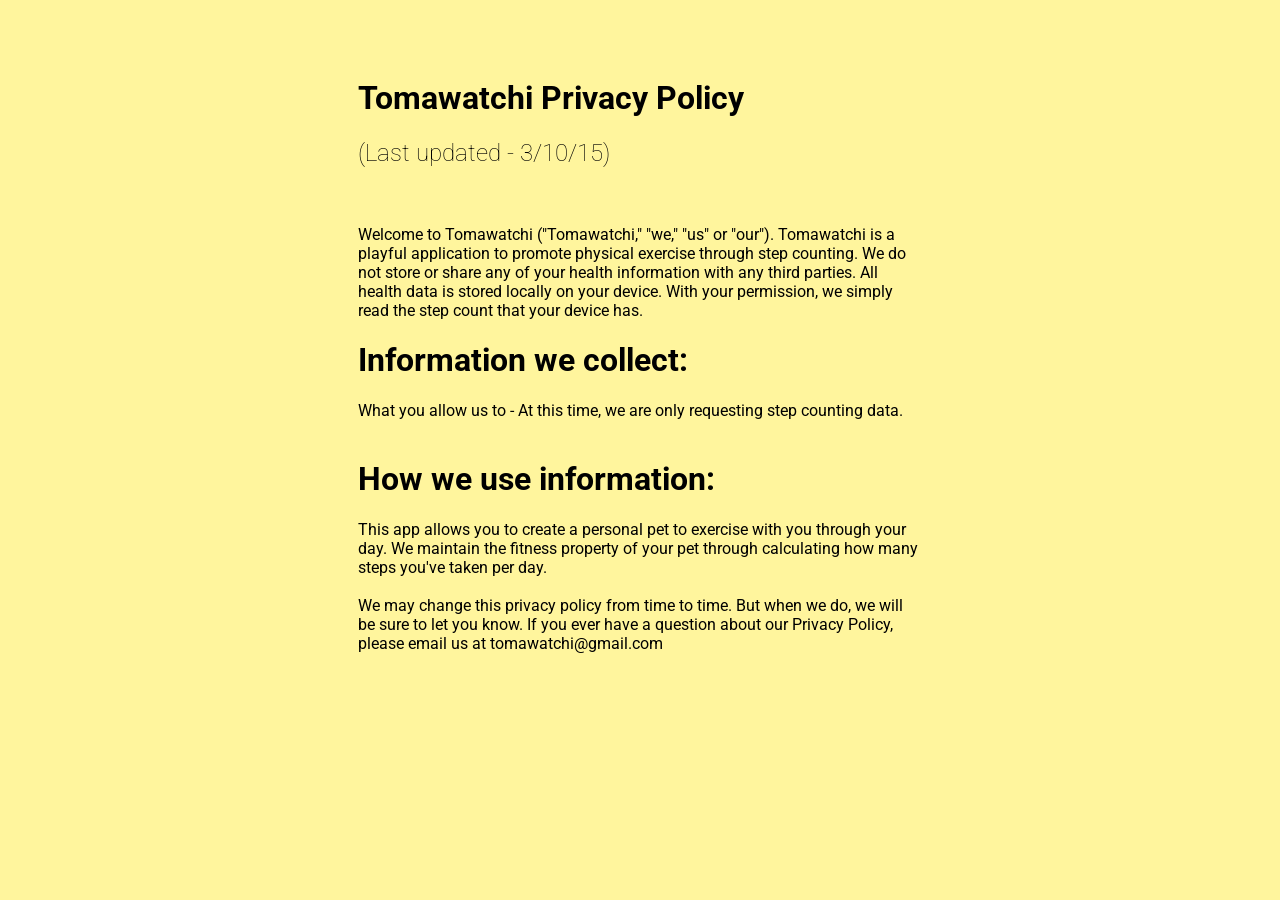
==== index.html @ dff8853b "Progress." ====
<!DOCTYPE html>
<html>
	<head>
		<meta charset="utf-8">
		<link rel="stylesheet" href="tomawatchi.css">
		<link href="//fonts.googleapis.com/css?family=Open+Sans:300,400,600,700&amp;subset=latin" rel="stylesheet">
		<link href='http://fonts.googleapis.com/css?family=Roboto:400,100,300,500,700' rel='stylesheet' type='text/css'>
		<title> Steven Bishop </title>
	</head>
<body>

<h1>Tomawatchi Privacy Policy</h1>
<h2>(Last updated - 3/10/15)</h2>
<br>
<br/>
Welcome to Tomawatchi ("Tomawatchi," "we," "us" or "our").
Tomawatchi is a playful application to promote physical exercise through step counting.
We do not store or share any of your health information with any third parties.
All health data is stored locally on your device.
With your permission, we simply read the step count that your device has.

<h1>Information we collect:</h1>
<p1>
What you allow us to - At this time, we are only requesting step counting data.
</p1>

<br>
<br/>
<h1>How we use information:</h1>
This app allows you to create a personal pet to exercise with you through your day.
We maintain the fitness property of your pet through calculating how many steps you've taken per day.

<br>
<br/>
We may change this privacy policy from time to time. But when we do, we will be sure to let you know.
If you ever have a question about our Privacy Policy, please email us at tomawatchi@gmail.com
</body>
</html>
---- tomawatchi.css ----
body
{
	padding-top: 50px;
	padding-left: 350px;
	padding-right: 350px;
	background-color: #fff59d;
	font-family: 'Roboto', sans-serif;
}
h1
{
	font-family: 'Roboto', sans-serif;
	font-weight: 100;
	font-size: 200;
	font-weight: bolder;
}
h2
{
	font-family: 'Roboto', sans-serif;
	font-weight: lighter;
	font-size: 50;
}
p1
{
	padding-top: 50px;
	font-family: 'Roboto', sans-serif;	
	line-height: 0px;

}
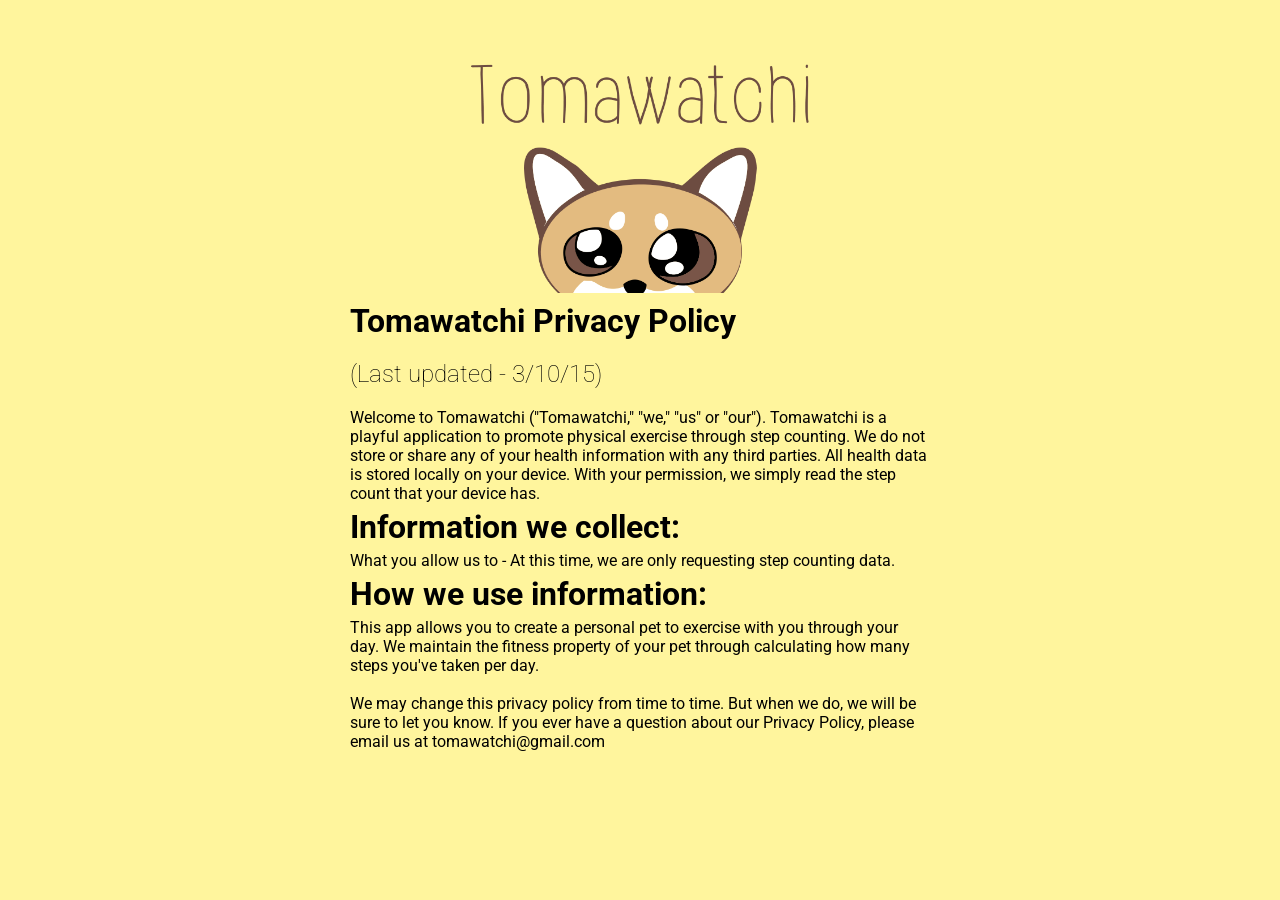
==== commit 6ed0babc: "Added feature graphic. Updated CSS." ====
--- a/index.html
+++ b/index.html
@@ -3,16 +3,16 @@
 	<head>
 		<meta charset="utf-8">
 		<link rel="stylesheet" href="tomawatchi.css">
+		<style> img { width:100%; } </style>
 		<link href="//fonts.googleapis.com/css?family=Open+Sans:300,400,600,700&amp;subset=latin" rel="stylesheet">
 		<link href='http://fonts.googleapis.com/css?family=Roboto:400,100,300,500,700' rel='stylesheet' type='text/css'>
-		<title> Steven Bishop </title>
+		<title> Tomawatchi </title>
 	</head>
 <body>
+<img src="Tomawatchi_Feature_Graphic.png" alt="HTML5 Icon">
 
 <h1>Tomawatchi Privacy Policy</h1>
 <h2>(Last updated - 3/10/15)</h2>
-<br>
-<br/>
 Welcome to Tomawatchi ("Tomawatchi," "we," "us" or "our").
 Tomawatchi is a playful application to promote physical exercise through step counting.
 We do not store or share any of your health information with any third parties.
@@ -23,15 +23,12 @@
 <p1>
 What you allow us to - At this time, we are only requesting step counting data.
 </p1>
-
-<br>
-<br/>
 <h1>How we use information:</h1>
 This app allows you to create a personal pet to exercise with you through your day.
 We maintain the fitness property of your pet through calculating how many steps you've taken per day.
 
 <br>
-<br/>
+</br>
 We may change this privacy policy from time to time. But when we do, we will be sure to let you know.
 If you ever have a question about our Privacy Policy, please email us at tomawatchi@gmail.com
 </body>
--- a/tomawatchi.css
+++ b/tomawatchi.css
@@ -1,8 +1,9 @@
 body
 {
-	padding-top: 50px;
-	padding-left: 350px;
-	padding-right: 350px;
+	margin-top: 10px;
+	margin-left: 350px;
+	margin-right: 350px;
+	margin-bottom: 50px;
 	background-color: #fff59d;
 	font-family: 'Roboto', sans-serif;
 }
@@ -12,6 +13,8 @@
 	font-weight: 100;
 	font-size: 200;
 	font-weight: bolder;
+	margin-top: 5px;
+	margin-bottom: 5px;
 }
 h2
 {
@@ -21,7 +24,7 @@
 }
 p1
 {
-	padding-top: 50px;
+
 	font-family: 'Roboto', sans-serif;	
 	line-height: 0px;
 
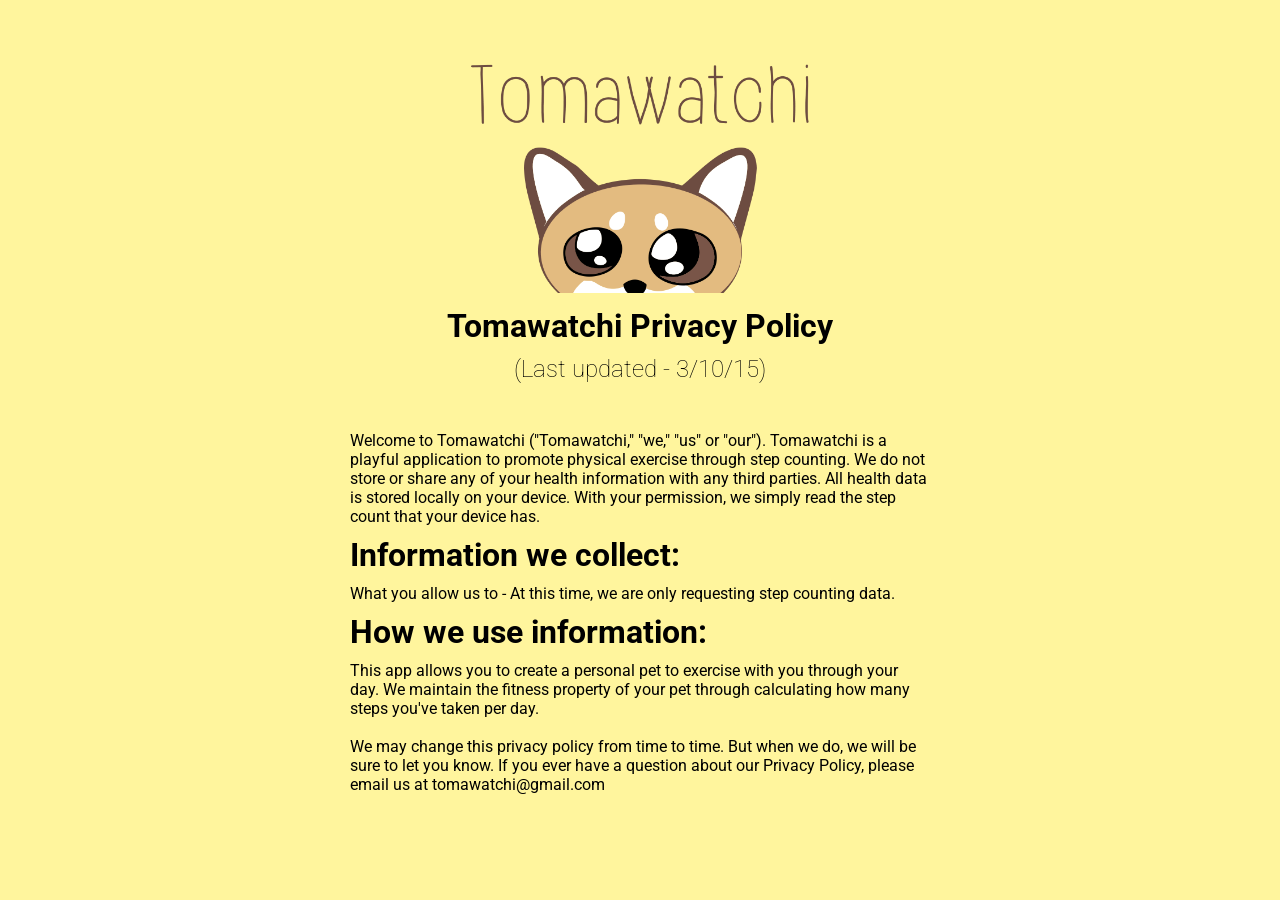
==== commit f7ec4416: "Add centering." ====
--- a/index.html
+++ b/index.html
@@ -10,9 +10,11 @@
 	</head>
 <body>
 <img src="Tomawatchi_Feature_Graphic.png" alt="HTML5 Icon">
-
+<center>
 <h1>Tomawatchi Privacy Policy</h1>
 <h2>(Last updated - 3/10/15)</h2>
+</center>
+<br></br>
 Welcome to Tomawatchi ("Tomawatchi," "we," "us" or "our").
 Tomawatchi is a playful application to promote physical exercise through step counting.
 We do not store or share any of your health information with any third parties.
--- a/tomawatchi.css
+++ b/tomawatchi.css
@@ -13,14 +13,16 @@
 	font-weight: 100;
 	font-size: 200;
 	font-weight: bolder;
-	margin-top: 5px;
-	margin-bottom: 5px;
+	margin-top: 10px;
+	margin-bottom: 10px;
 }
 h2
 {
 	font-family: 'Roboto', sans-serif;
 	font-weight: lighter;
 	font-size: 50;
+	margin-top: 10px;
+	margin-bottom: 10px;
 }
 p1
 {
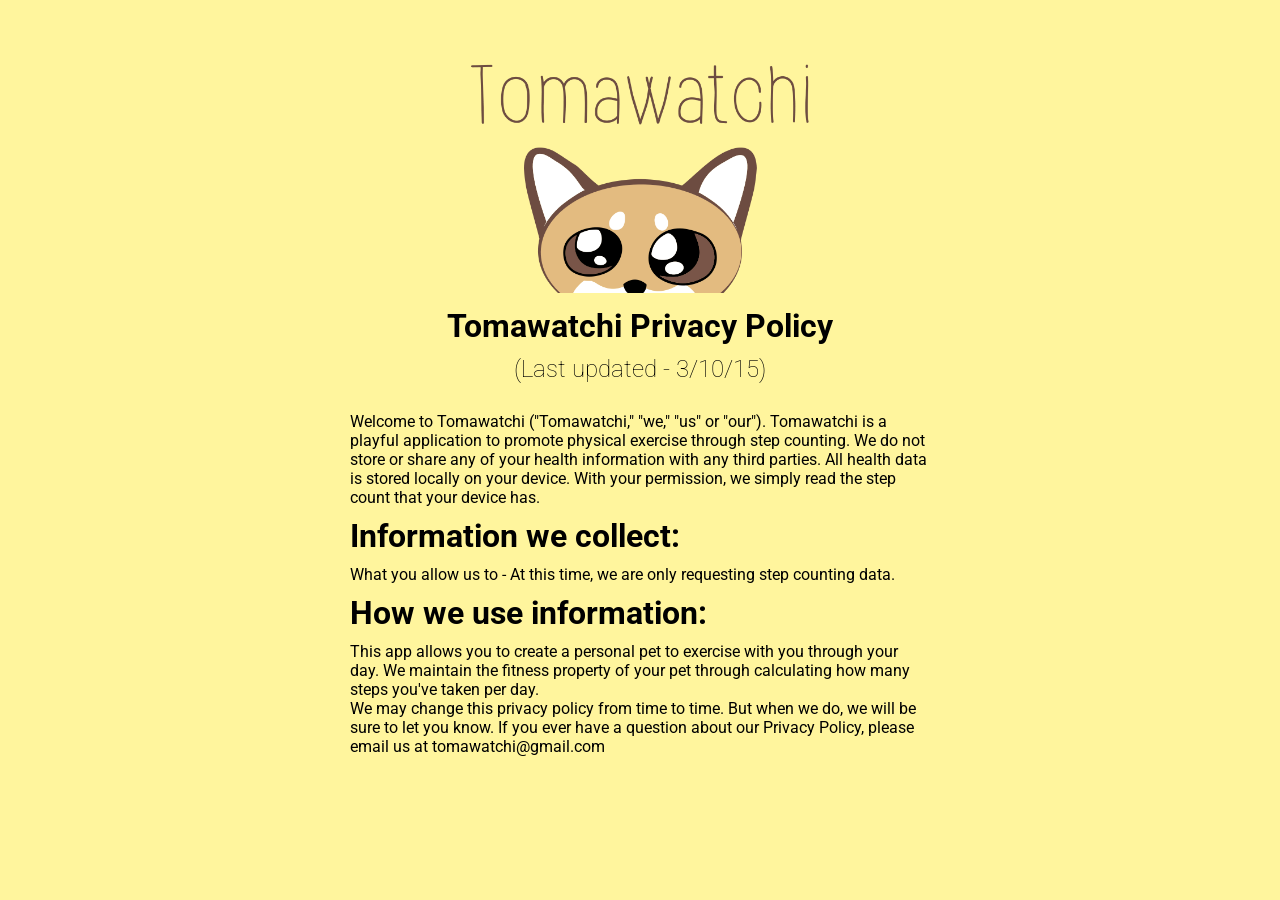
==== commit 1748c0f7: "Some formatting and tried wrapping the page in a div." ====
--- a/index.html
+++ b/index.html
@@ -9,29 +9,31 @@
 		<title> Tomawatchi </title>
 	</head>
 <body>
-<img src="Tomawatchi_Feature_Graphic.png" alt="HTML5 Icon">
-<center>
-<h1>Tomawatchi Privacy Policy</h1>
-<h2>(Last updated - 3/10/15)</h2>
-</center>
-<br></br>
-Welcome to Tomawatchi ("Tomawatchi," "we," "us" or "our").
-Tomawatchi is a playful application to promote physical exercise through step counting.
-We do not store or share any of your health information with any third parties.
-All health data is stored locally on your device.
-With your permission, we simply read the step count that your device has.
+	<div>
+	<img src="Tomawatchi_Feature_Graphic.png" alt="HTML5 Icon">
+		<center>
+		<h1>Tomawatchi Privacy Policy</h1>
+		<h2>(Last updated - 3/10/15)</h2>
+		</center>
+		<br/>
+		Welcome to Tomawatchi ("Tomawatchi," "we," "us" or "our").
+		Tomawatchi is a playful application to promote physical exercise through step counting.
+		We do not store or share any of your health information with any third parties.
+		All health data is stored locally on your device.
+		With your permission, we simply read the step count that your device has.
 
-<h1>Information we collect:</h1>
-<p1>
-What you allow us to - At this time, we are only requesting step counting data.
-</p1>
-<h1>How we use information:</h1>
-This app allows you to create a personal pet to exercise with you through your day.
-We maintain the fitness property of your pet through calculating how many steps you've taken per day.
+		<h1>Information we collect:</h1>
+		<p1>
+			What you allow us to - At this time, we are only requesting step counting data.
+		</p1>
 
-<br>
-</br>
-We may change this privacy policy from time to time. But when we do, we will be sure to let you know.
-If you ever have a question about our Privacy Policy, please email us at tomawatchi@gmail.com
+		<h1>How we use information:</h1>
+		This app allows you to create a personal pet to exercise with you through your day.
+		We maintain the fitness property of your pet through calculating how many steps you've taken per day.
+
+		<br/>
+		We may change this privacy policy from time to time. But when we do, we will be sure to let you know.
+		If you ever have a question about our Privacy Policy, please email us at tomawatchi@gmail.com
+		</div>
 </body>
 </html>
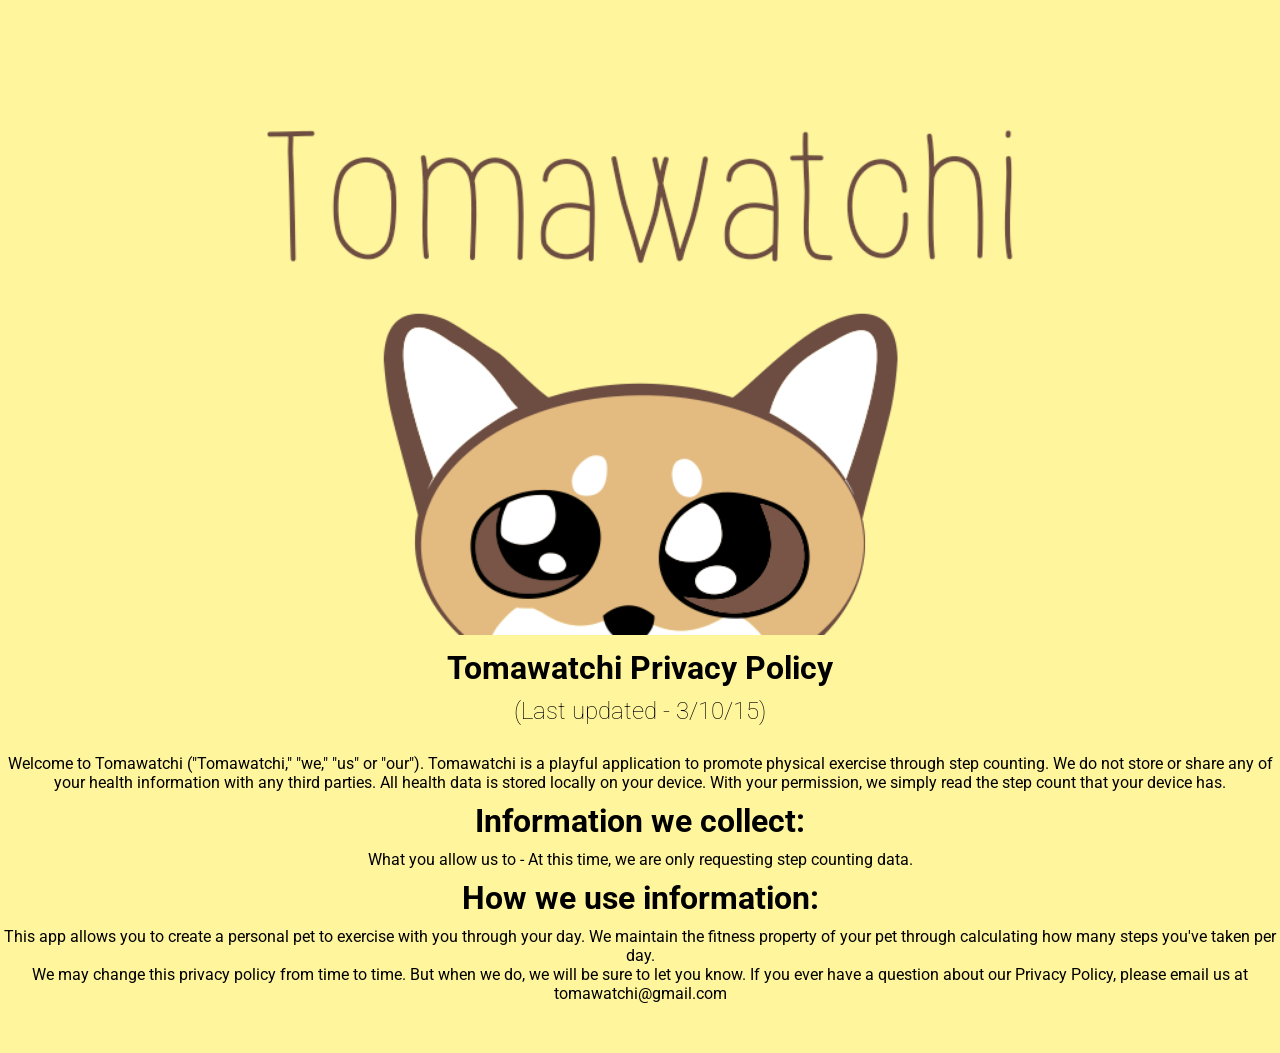
==== commit a45684bb: "Removing the div." ====
--- a/index.html
+++ b/index.html
@@ -9,7 +9,6 @@
 		<title> Tomawatchi </title>
 	</head>
 <body>
-	<div>
 	<img src="Tomawatchi_Feature_Graphic.png" alt="HTML5 Icon">
 		<center>
 		<h1>Tomawatchi Privacy Policy</h1>
@@ -34,6 +33,5 @@
 		<br/>
 		We may change this privacy policy from time to time. But when we do, we will be sure to let you know.
 		If you ever have a question about our Privacy Policy, please email us at tomawatchi@gmail.com
-		</div>
 </body>
 </html>
--- a/tomawatchi.css
+++ b/tomawatchi.css
@@ -1,8 +1,9 @@
 body
 {
 	margin-top: 10px;
-	margin-left: 350px;
-	margin-right: 350px;
+	margin-left: auto;
+  	margin-right: auto;
+  	text-align: center;
 	margin-bottom: 50px;
 	background-color: #fff59d;
 	font-family: 'Roboto', sans-serif;
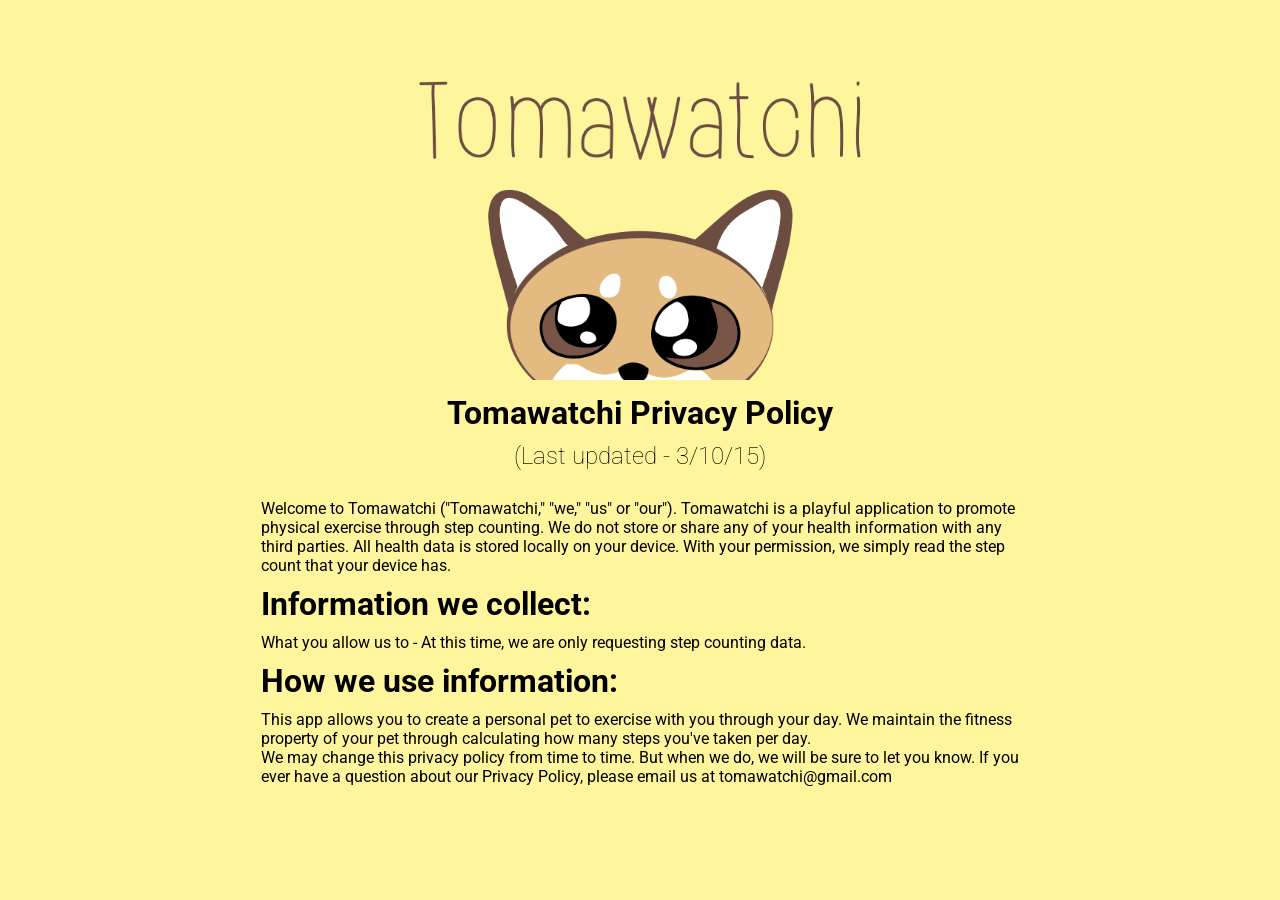
==== commit 284cb3f8: "Scaling works." ====
--- a/index.html
+++ b/index.html
@@ -9,6 +9,8 @@
 		<title> Tomawatchi </title>
 	</head>
 <body>
+
+    <div id="M">
 	<img src="Tomawatchi_Feature_Graphic.png" alt="HTML5 Icon">
 		<center>
 		<h1>Tomawatchi Privacy Policy</h1>
@@ -33,5 +35,8 @@
 		<br/>
 		We may change this privacy policy from time to time. But when we do, we will be sure to let you know.
 		If you ever have a question about our Privacy Policy, please email us at tomawatchi@gmail.com
+	</div>
+    <div id="L"></div>
+	<div id="R"></div>
 </body>
 </html>
--- a/tomawatchi.css
+++ b/tomawatchi.css
@@ -1,10 +1,9 @@
 body
 {
 	margin-top: 10px;
-	margin-left: auto;
-  	margin-right: auto;
-  	text-align: center;
-	margin-bottom: 50px;
+	margin-left: 0 auto;
+  	margin-right: 0 auto;
+  	margin-bottom: 50px;
 	background-color: #fff59d;
 	font-family: 'Roboto', sans-serif;
 }
@@ -32,3 +31,24 @@
 	line-height: 0px;
 
 }
+
+#M {
+  width: 60%;
+  position: relative;
+  margin: 0 auto;
+  top: 0;
+}
+
+#L {
+  width: 20%;
+  position: absolute;
+  left: 0;
+  top: 0;
+}
+
+#R {
+  width: 20%;
+  position: absolute;
+  right: 0;
+  top: 0;
+}
